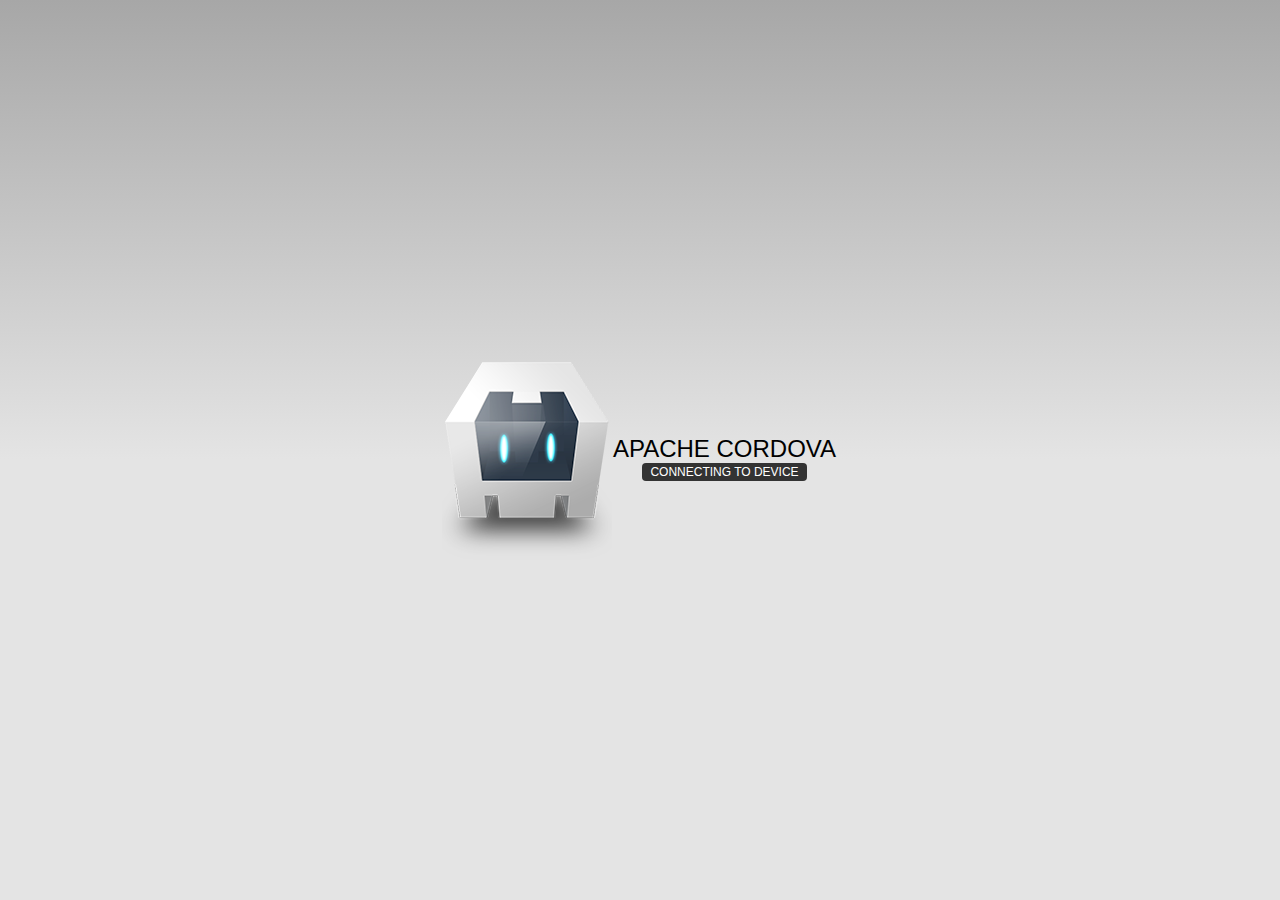
==== app/www/index.html @ 59ec20fa "First commit" ====
<!DOCTYPE html>
<!--
    Licensed to the Apache Software Foundation (ASF) under one
    or more contributor license agreements.  See the NOTICE file
    distributed with this work for additional information
    regarding copyright ownership.  The ASF licenses this file
    to you under the Apache License, Version 2.0 (the
    "License"); you may not use this file except in compliance
    with the License.  You may obtain a copy of the License at

    http://www.apache.org/licenses/LICENSE-2.0

    Unless required by applicable law or agreed to in writing,
    software distributed under the License is distributed on an
    "AS IS" BASIS, WITHOUT WARRANTIES OR CONDITIONS OF ANY
     KIND, either express or implied.  See the License for the
    specific language governing permissions and limitations
    under the License.
-->
<html>
    <head>
        <meta charset="utf-8" />
        <meta name="format-detection" content="telephone=no" />
        <meta name="msapplication-tap-highlight" content="no" />
        <!-- WARNING: for iOS 7, remove the width=device-width and height=device-height attributes. See https://issues.apache.org/jira/browse/CB-4323 -->
        <meta name="viewport" content="user-scalable=no, initial-scale=1, maximum-scale=1, minimum-scale=1, width=device-width, height=device-height, target-densitydpi=device-dpi" />
        <link rel="stylesheet" type="text/css" href="css/index.css" />
        <title>Hello World</title>
    </head>
    <body>
        <div class="app">
            <h1>Apache Cordova</h1>
            <div id="deviceready" class="blink">
                <p class="event listening">Connecting to Device</p>
                <p class="event received">Device is Ready</p>
            </div>
        </div>
        <script type="text/javascript" src="cordova.js"></script>
        <script type="text/javascript" src="js/index.js"></script>
    </body>
</html>
---- app/www/css/index.css ----
/*
 * Licensed to the Apache Software Foundation (ASF) under one
 * or more contributor license agreements.  See the NOTICE file
 * distributed with this work for additional information
 * regarding copyright ownership.  The ASF licenses this file
 * to you under the Apache License, Version 2.0 (the
 * "License"); you may not use this file except in compliance
 * with the License.  You may obtain a copy of the License at
 *
 * http://www.apache.org/licenses/LICENSE-2.0
 *
 * Unless required by applicable law or agreed to in writing,
 * software distributed under the License is distributed on an
 * "AS IS" BASIS, WITHOUT WARRANTIES OR CONDITIONS OF ANY
 * KIND, either express or implied.  See the License for the
 * specific language governing permissions and limitations
 * under the License.
 */
* {
    -webkit-tap-highlight-color: rgba(0,0,0,0); /* make transparent link selection, adjust last value opacity 0 to 1.0 */
}

body {
    -webkit-touch-callout: none;                /* prevent callout to copy image, etc when tap to hold */
    -webkit-text-size-adjust: none;             /* prevent webkit from resizing text to fit */
    -webkit-user-select: none;                  /* prevent copy paste, to allow, change 'none' to 'text' */
    background-color:#E4E4E4;
    background-image:linear-gradient(top, #A7A7A7 0%, #E4E4E4 51%);
    background-image:-webkit-linear-gradient(top, #A7A7A7 0%, #E4E4E4 51%);
    background-image:-ms-linear-gradient(top, #A7A7A7 0%, #E4E4E4 51%);
    background-image:-webkit-gradient(
        linear,
        left top,
        left bottom,
        color-stop(0, #A7A7A7),
        color-stop(0.51, #E4E4E4)
    );
    background-attachment:fixed;
    font-family:'HelveticaNeue-Light', 'HelveticaNeue', Helvetica, Arial, sans-serif;
    font-size:12px;
    height:100%;
    margin:0px;
    padding:0px;
    text-transform:uppercase;
    width:100%;
}

/* Portrait layout (default) */
.app {
    background:url(../img/logo.png) no-repeat center top; /* 170px x 200px */
    position:absolute;             /* position in the center of the screen */
    left:50%;
    top:50%;
    height:50px;                   /* text area height */
    width:225px;                   /* text area width */
    text-align:center;
    padding:180px 0px 0px 0px;     /* image height is 200px (bottom 20px are overlapped with text) */
    margin:-115px 0px 0px -112px;  /* offset vertical: half of image height and text area height */
                                   /* offset horizontal: half of text area width */
}

/* Landscape layout (with min-width) */
@media screen and (min-aspect-ratio: 1/1) and (min-width:400px) {
    .app {
        background-position:left center;
        padding:75px 0px 75px 170px;  /* padding-top + padding-bottom + text area = image height */
        margin:-90px 0px 0px -198px;  /* offset vertical: half of image height */
                                      /* offset horizontal: half of image width and text area width */
    }
}

h1 {
    font-size:24px;
    font-weight:normal;
    margin:0px;
    overflow:visible;
    padding:0px;
    text-align:center;
}

.event {
    border-radius:4px;
    -webkit-border-radius:4px;
    color:#FFFFFF;
    font-size:12px;
    margin:0px 30px;
    padding:2px 0px;
}

.event.listening {
    background-color:#333333;
    display:block;
}

.event.received {
    background-color:#4B946A;
    display:none;
}

@keyframes fade {
    from { opacity: 1.0; }
    50% { opacity: 0.4; }
    to { opacity: 1.0; }
}
 
@-webkit-keyframes fade {
    from { opacity: 1.0; }
    50% { opacity: 0.4; }
    to { opacity: 1.0; }
}
 
.blink {
    animation:fade 3000ms infinite;
    -webkit-animation:fade 3000ms infinite;
}
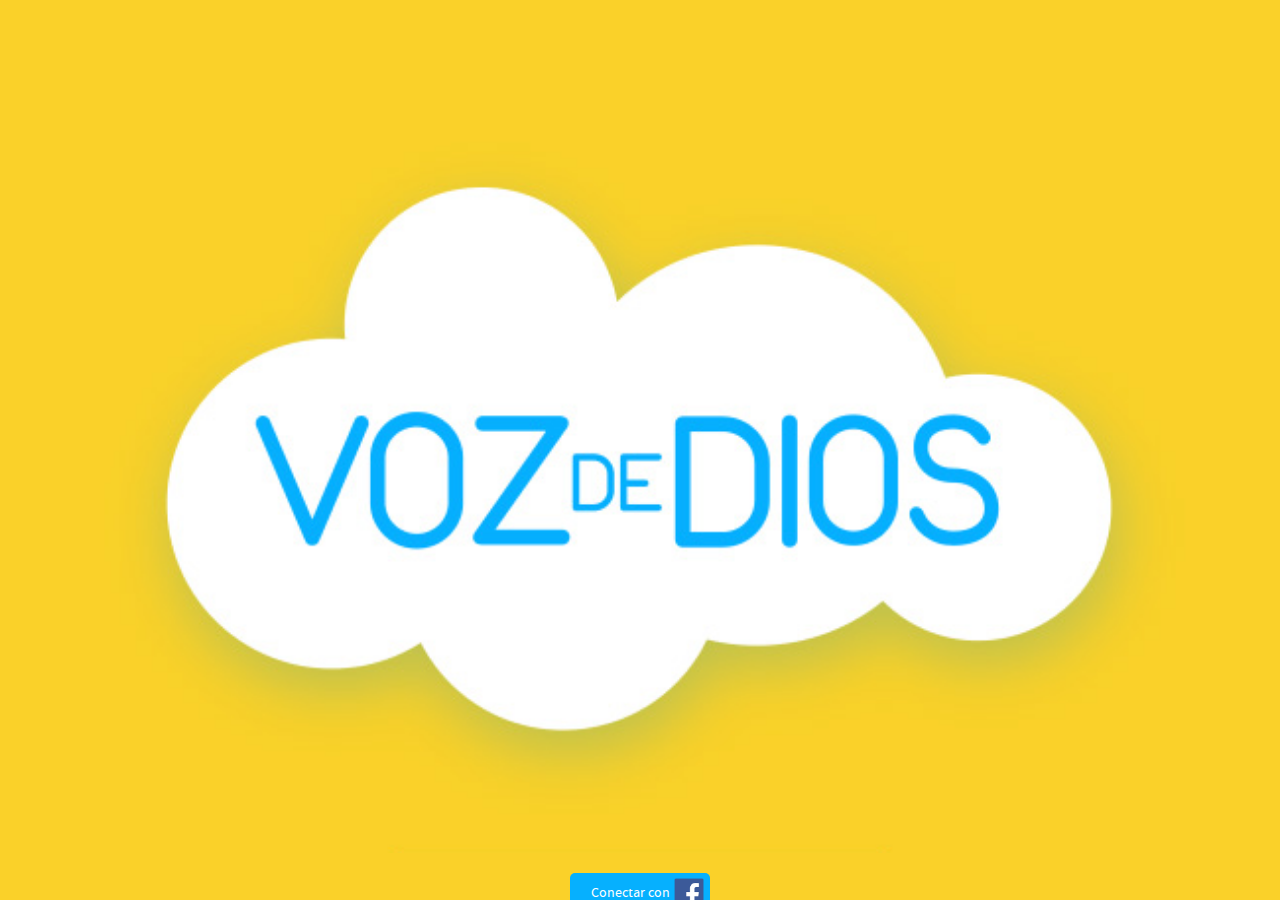
==== commit 60c6b6b9: "Version 1.2 ios flurry y altaweb2" ====
--- a/app/www/index.html
+++ b/app/www/index.html
@@ -1,41 +1,524 @@
 <!DOCTYPE html>
-<!--
-    Licensed to the Apache Software Foundation (ASF) under one
-    or more contributor license agreements.  See the NOTICE file
-    distributed with this work for additional information
-    regarding copyright ownership.  The ASF licenses this file
-    to you under the Apache License, Version 2.0 (the
-    "License"); you may not use this file except in compliance
-    with the License.  You may obtain a copy of the License at
-
-    http://www.apache.org/licenses/LICENSE-2.0
-
-    Unless required by applicable law or agreed to in writing,
-    software distributed under the License is distributed on an
-    "AS IS" BASIS, WITHOUT WARRANTIES OR CONDITIONS OF ANY
-     KIND, either express or implied.  See the License for the
-    specific language governing permissions and limitations
-    under the License.
--->
 <html>
     <head>
         <meta charset="utf-8" />
         <meta name="format-detection" content="telephone=no" />
         <meta name="msapplication-tap-highlight" content="no" />
-        <!-- WARNING: for iOS 7, remove the width=device-width and height=device-height attributes. See https://issues.apache.org/jira/browse/CB-4323 -->
-        <meta name="viewport" content="user-scalable=no, initial-scale=1, maximum-scale=1, minimum-scale=1, width=device-width, height=device-height, target-densitydpi=device-dpi" />
+        <meta name="viewport" content="user-scalable=no, initial-scale=1, maximum-scale=1, minimum-scale=1, width=device-width,  target-densitydpi=medium-dpi" />
+        <link rel="stylesheet" href="http://maxcdn.bootstrapcdn.com/bootstrap/3.3.6/css/bootstrap.min.css">
+		<link rel="stylesheet" type="text/css" href="css/cropper.css" />
         <link rel="stylesheet" type="text/css" href="css/index.css" />
-        <title>Hello World</title>
+        <title>La Voz de Dios</title>
     </head>
-    <body>
-        <div class="app">
-            <h1>Apache Cordova</h1>
-            <div id="deviceready" class="blink">
-                <p class="event listening">Connecting to Device</p>
-                <p class="event received">Device is Ready</p>
+    <body id="body">
+        <div id="fb-root"></div>
+        
+        <screen id="screen_timeline" class="">
+        	<screen_title>
+        		<img src="img/icon.png" height="40px" style="position: absolute; top: 5px; left: 5px;"/>
+            	Muro
+            	<button id="b2" class="screen_write_button" onclick="screen_write.show();"></button> <!-- show_screen('#screen-write') -->
+                <button class="config_button" onclick="screen_config.show();">≡</button>
+            </screen_title>
+            <wrapper id="wrap">
+            	
+            </wrapper>
+            <nfeed style='display:none;' onclick="refresh_from_nfeed();">¡Hay nuevas entradas!</nfeed>
+        </screen>
+        
+        <screen id="screen_trivia"   class="hidden">
+        	<screen_title>
+        		<img src="img/icon.png" height="40px" style="position: absolute; top: 5px; left: 5px;"/>
+            	Trivia bíblica
+                <button class="config_button" onclick="screen_config.show();">≡</button>
+            </screen_title>
+            <wrapper>
+	            
+            </wrapper>
+        </screen>
+        
+        <screen id="screen_promos" class="hidden">
+        	<screen_title>
+        		<img src="img/icon.png" height="40px" style="position: absolute; top: 5px; left: 5px;"/>
+            	Promociones
+                <button class="config_button" onclick="screen_config.show();">≡</button>
+            </screen_title>
+            <div style="position: absolute; width: 100%; top: 50px; bottom: 0px; left: 0px; overflow-y: scroll; overflow-x: hidden;">
+	            <wrapper id="wrapper_promos">
+		            <scroller>
+	                </scroller>
+	            </wrapper>	            	            
             </div>
+        </screen>
+        
+        <!-- LAS QUE NO ESTA FIJAS -->
+        
+        <screen id="screen_single"   class="no_normal righted">
+        	<screen_title onclick="screen_single.hide();"> 
+        		<button class="close_window">&larr;</button>           	
+            </screen_title>
+            <wrapper>
+            </wrapper>
+            <comment_control>
+                <textarea class="input_comment" data-id="" id="commenttxt" placeholder="Haz tap y escribe un comentario"></textarea>
+                <button class="button_send_comment" onclick="send_comment(this);">Publicar</button>
+                <div class="clear"></div>
+            </comment_control>
+        </screen>
+        
+        <screen id="screen_config"   class="no_normal lefted">
+        	<screen_title>
+            	Menú
+            </screen_title>
+            <wrapper>
+                <h4>Cuenta</h4>
+                <!-- 
+                <button class="" onclick="show_perfil(true,user_data.ID);">Mi perfil</button>
+                <button class="" onclick="scroll_suscripcion = true; show_perfil(true,user_data.ID);">Convertirme en miembro premier</button>
+                <button class="" onclick="show_screen('#screen_timeline'); screen_config.hide();">Vamos al muro</button>-->
+                <button class="logout" onclick="fb_logout()">Cerrar sesión</button>
+                <h4>Social</h4>
+                <button class="" onclick="invite();window.plugins.flurry.logEventWithParameters('Invitar Amigos',{estado:user_estado,desde:'Menu'},function(){},function(){});">Invitar amigos</button>
+                <button class="" onclick="show_friends_search();">Buscar amigos en Voz de Dios</button>
+                <h4>Soporte</h4>
+                <button class="" onclick="screen_ayuda.show();">Ayuda</button>
+                <button class="" onclick="screen_reglamento.show();">Reglamento</button>
+                <button class="" onclick="show_info('tribus');">Tribus y misiones</button>
+            </wrapper>
+            <air onclick="screen_config.hide();"></air>
+        </screen>
+        
+        <!-- SECCION DE AYUDA -->
+        <screen id="screen_ayuda"   class="no_normal downed">
+            <screen_title>
+                <button class="close_window" onclick="screen_ayuda.hide()">x</button>
+                AYUDA
+                
+            </screen_title>
+            <wrapper>
+                <button class="" style='background-color:white;' onclick="screen_faqs.show();">PREGUNTAS FRECUENTES</button>
+                <button class="" style='background-color:white;' onclick="screen_fallas.show();">REPORTAR FALLAS<br>Informar sobre un problema</button>
+                <button class="" style='background-color:white;'onclick="screen_sugerencias.show();">SUGERENCIAS<br>Tu opinión es valiosa para nosotros</button>
+                <button class="" style='background-color:white;' onclick="screen_acercade.show();">ACERCA DE</button>
+            </wrapper>
+        </screen>
+        <screen id="screen_falla"   class="no_normal righted">
+            <screen_title>
+                <button class="close_window" onclick="screen_fallas.hide()">x</button>
+                REPORTAR FALLA
+                
+            </screen_title>
+            <wrapper >
+                <div style='text-align:center;'><p style='margin-top:50px;'>Reporta tu falla para brindarte un mejor servicio</p></div>
+                <div id='div_form_falla'>
+                    <div id='form_falla' >
+                        <div id='opciones_fallas'>
+                            <p style='margin-left:10px;'>Elige la categoría más adecuada</p>
+                            <div id='div_radio_falla'><div id='div_texto_falla'>La aplicación no me permite ingresar</div><input type="radio" name="falla" value="1" ></div>
+                                <br>
+                            <div id='div_radio_falla'><div id='div_texto_falla'>La aplicación no actualiza correctamente</div><input type="radio" name="falla" value="2"></div>
+                                <br>
+                            <div id='div_radio_falla'><div id='div_texto_falla'>La aplicación no funciona en el teléfono</div><input type="radio" name="falla" value="3"></div>
+                                <br>
+                            <div id='div_radio_falla'><div id='div_texto_falla'>La aplicación se traba</div><input type="radio" name='falla' value="4"></div>
+                                <br>
+                            <div id='div_radio_falla'><div id='div_texto_falla'>La aplicación se cierra inesperadamente</div><input type="radio" name="falla" value="5"></div>
+                        </div>
+                        <div id='clear'></div>
+                        <textarea id='textarea_form_falla' form='#form_falla' rows='5' maxlength='500' placeholder='Detalla tu comentario'></textarea>
+                        <br>
+                        <button id='enviar_falla' class='publish' >Enviar</button>
+                        <div id='clear'></div>
+                    </div>
+                </div>
+            </wrapper>
+        </screen>
+        
+        <screen id="screen_sugerencia"   class="no_normal righted">
+            <screen_title>
+                <button class="close_window" onclick="screen_sugerencias.hide()">x</button>
+                ENVIAR SUGERENCIA
+                
+            </screen_title>
+            <wrapper>
+                <div style='text-align:center;'><p style='margin-top:50px;'>Tu opinión es valiosa para nosotros, envíanos un mensaje.</p></div>
+                <div id='div_form_sugerencia'>
+                    <div id='form_sugerencia' >
+                        
+                        <textarea id='textarea_form_sugerencia' form='#form_sugerencia' rows='5' maxlength='500' placeholder='Detalla tu comentario'></textarea>
+                        <br>
+                        <button id='enviar_sugerencia' class='publish'>Enviar</button>
+                    </div>
+                </div>
+            </wrapper>
+        </screen>
+        <screen id="screen_acercade"   class="no_normal righted">
+            <screen_title>
+                <button class="close_window" onclick="screen_acercade.hide()">x</button>
+                ACERCA DE
+                
+            </screen_title>
+            <wrapper>
+                <div id='div_acercade'>
+                    <p>Aplicación para creyentes que permite compartir con otros miembros de la comunidad, estrechar el vínculo con Dios al disfrutar de la mejor selección de contenido digital para reforzar la fe, fomentar el amor al prójimo y  la reflexión sobre la palabra y mejorar el conocimiento de la biblia.</p>
+                    <p>Versión 1.1</p>
+                    <p>info@vozdedios.mobi</p>
+                </div>
+            </wrapper>
+        </screen>
+        <!-- /SECCION DE AYUDA/ -->
+        
+        <screen id="screen_perfil"   class="hidden"> <!--  no_normal downed -->
+        	<screen_title>
+            	<!--  <button class="close_window" onclick="screen_perfil.hide()">x</button>
+            	-->
+            	
+            	<img src="img/icon.png" height="40px" style="position: absolute; top: 5px; left: 5px;"/>
+            	PERFIL
+                <button class="config_button" onclick="screen_config.show();">≡</button>
+            </screen_title>
+            <wrapper>
+            	
+            </wrapper>
+        </screen>
+        
+        <screen id="screen_grupos" class="no_normal downed">
+        	<screen_title>
+            </screen_title>
+            <search_control>
+            	<input type="search" data-type="local" id="search_grupos" placeholder="Buscar grupos" style="padding-left: 5px;"/>
+            </search_control>
+            <wrapper>
+            </wrapper>
+        </screen>
+        
+        <screen id="screen_single_grupo"   class="no_normal righted">
+        	<screen_title>
+            	<button class="close_window" onclick="screen_single_grupo.hide()">x</button>
+            </screen_title>
+            <wrapper>
+            	
+            </wrapper>
+        </screen>
+        
+        <screen id="screen_perfil_ext"   class="no_normal righted">
+        	<screen_title>
+            	<button class="close_window" onclick="screen_perfil_ext.hide()">x</button>
+            </screen_title>
+            <wrapper>
+            	
+            </wrapper>
+        </screen>
+        
+        <screen id="screen_write"    class="no_normal downed">
+        	<screen_title>      
+        		<button class="close_window" onclick="screen_write.hide();">x</button>      	
+                <button class="publish" onclick="publish()">Publicar</button>
+            </screen_title>
+            <wrapper>
+            	<p class="instruc_publish">Comparte una petición de oración</p>
+                <select class="" id="motivador" style="margin-bottom: 10px;">
+                    <option disabled selected value="">Motivo de tu oración</option>
+                    <option value="0">Salud</option>
+                    <option value="1">Salvación</option>
+                    <option value="2">Fortaleza</option>
+                    <option value="3">Sabiduría</option>
+                    <option value="4">Relación Matrimonial</option>
+                    <option value="5">La Familia</option>
+                    <option value="6">Situación económica</option>
+                    <option value="7">Agradecimiento</option>
+                </select>
+                <select class="none" id="nombre_oracion" style="margin-bottom: 10px;">
+                </select>
+                <hr class="instruc_publish">
+                <p class="instruc_publish">Comparte un pensamiento, foto o video</p>
+                <input type="text" id="post_title" placeholder="Titulo de tu publicación" />
+                <textarea id="post_content" placeholder="¿Qué deseas publicar?"></textarea>
+                <br>
+                <br>
+                <img height="50px;" src="img/icon-photo.png" class="button_publish" onclick="get_photo()" />
+                <img height="50px;" src="img/icon-video.png"  class="button_publish" onclick="get_video()" style="margin-right: 10px !important;"/>
+                <div class="clear"></div>
+            </wrapper>
+        </screen>
+        
+        <screen id="screen_consuelo" class="no_normal downed">
+        	<screen_title>
+                Cápsula de Fe
+                <button class="close_window" onclick="show_consuelo(false)">x</button>
+            </screen_title>
+            <wrapper>
+            </wrapper>
+        </screen>
+        
+        <screen id="screen_login" class="">
+        	<wrapper>
+                <div class="logo">
+                	<img src="img/logo-login.png" width="100%" />
+                </div>
+                <br>
+                <button id="button_facebook_connect" class="explicito" onclick="fb_login();">Conectar con</button>
+                <br>
+                <input data-id="user_login" type="email" id="user_login" placeholder="Correo electrónico" value=""/>
+                <input data-id="user_pass" type="password" id="user_pass" placeholder="Contraseña" value="" style="margin-top: 5px;"/>
+                <button id="button_login" class="explicito" onclick="login_normal();" style="margin-top: 10px;">Entrar</button>
+                <button id="button_registro" class="explicito" onclick="screen_registro.show();" style="margin-top: 10px;">Registrarse</button>
+                <div class="clear"></div>
+                <br>
+                <p style="text-align: center;" onclick="get_lost_password()">Recuperar Contraseña</p>				
+                <br>
+            </wrapper>
+        </screen>
+        
+        <screen id="screen_registro" class="no_normal downed">
+        	<screen_title>
+            	<button class="close_window" onclick="screen_registro.hide()">x</button>
+                Registro
+            </screen_title>
+            <wrapper>
+            	
+                <div class="logo"></div>
+                <br>
+                <select id="new_user_country">
+                	<option value="default" disabled selected>Elija un País</option>
+					<option value="Guatemala">Guatemala</option>
+					<option value="El Salvador">El Salvador</option>
+					<option value="Honduras">Honduras</option>
+					<option value="Nicaragua">Nicaragua</option>
+					<option value="Costa Rica">Costa Rica</option>
+					<option value="Republica Dominicana">Republica Dominicana</option>
+				</select> 
+                
+                <br>
+                <select id="genero_register">
+                	<option value="default" disabled selected>Género</option>
+                	<option value="male">Masculino</option>
+                	<option value="female">Femenino</option>
+                </select>
+                
+                <br>
+				<input data-id="new_user_login" type="email" id="new_user_login" placeholder="correo electrónico" value=""/>
+                <br>
+				<input data-id="new_user_name" type="text" id="new_user_name" placeholder="Nombre a mostrar en app" value=""/>
+                <br>
+				<input id='datePicker' type='text' readonly placeholder='Elija su fecha de nacimiento' onclick='datePicker.show(options, onSuccessDate, onErrorDate);'>
+				<br>
+                <input data-id="new_user_pass" type="password" id="new_user_pass" placeholder="contraseña" value=""/>
+                <br>
+                <button id="button_register" class="explicito" onclick="register();">Registrar</button>
+                <br>
+                <br>
+            </wrapper>
+        </screen>
+        
+        <screen id="screen_terms" class="no_normal downed">
+        	<screen_title  onclick="screen_terms.hide();">SUSCRIPCIÓN
+        	<button class="close_window">x</button>
+        	</screen_title>
+            <wrapper>
+            	
+            </wrapper>
+            <button id="button_terms_cancel" style="width: 100% !important;" onclick="screen_terms.hide();">Cerrar</button>
+        </screen>
+        
+        <screen id="screen_reglamento" class="no_normal downed">
+            <screen_title>
+            	<button class="close_window" onclick="screen_reglamento.hide();">x</button>
+                REGLAMENTO
+            </screen_title>
+            <wrapper>
+            	<h2>PRINCIPIOS Y VALORES DE LA COMUNIDAD VOZ DE DIOS </h2>
+                <p>Como miembro de VOZ DE DIOS debes siempre mantener en tu interacción con esta aplicación y con otros miembros una conducta apegada a los principios y valores de esta comunidad cristiana, por lo que tu actuar estará siempre vigilado por todos los miembros de la comunidad y por VOZ DE DIOS.</p>
+                <p>Si algún miembro de la comunidad detecta que has compartido contenido indeseado podrá denunciarlo e indicar las razones de su denuncia.  VOZ DE DIOS  revisará el contenido denunciado, y si a su juicio, considera que el contenido incumple con uno o varios de los principios y valores de la comunidad dará de baja el contenido.</p>
+                <p>Principios y Valores de la Comunidad VOZ DE DIOS:</p>
+                <p>1.	No facilitarás ni fomentarás el incumplimiento de estos principios y valores.</p>
+                <p>2.	No proporcionarás información personal falsa en Voz de Dios, ni crearás una cuenta para otras personas sin su autorización.</p>
+                <p>3.	No crearás más de una cuenta personal en Voz de Dios.</p>
+                <p>4.	Si inhabilitamos tu cuenta, no crearás otra sin nuestro permiso.</p>
+                <p>5.	Mantendrás tu información de contacto exacta y actualizada.</p>
+                <p>6.	No promoverás debates religiosos y cuestionarás la fe cristiana</p>
+                <p>7.	No insultarás o atacarás a las personas por su religión, sexo o grupo étnico</p>
+                <p>8.	No realizarás ninguna publicación relacionada a promover la compra y venta de algún bien o servicio.</p>
+                <p>9.	No subirás virus ni código malicioso de ningún tipo.</p>
+                <p>10.	No molestarás, intimidarás ni acosarás a ningún usuario.</p>
+                <p>11.	No publicarás contenido que contenga lenguaje obsceno, que incite al odio, resulte intimidatorio, sea pornográfico, incite a la violencia o contenga violencia gráfica.</p>
+                <p>12.	No publicarás  ningún contenido relacionado al consumo de alcohol, drogas, uso de armas o citas amorosas.</p>
+                <p>13.	No utilizarás Voz de Dios para actos ilícitos, engañosos, malintencionados o discriminatorios.</p>
+                <p>14.	No realizarás ninguna acción que pudiera inhabilitar, sobrecargar o afectar al funcionamiento correcto de VOZ DE DIOS o su aspecto, como un ataque de denegación de servicio o la alteración de la presentación de páginas u otras funciones de VOZ DE DIOS.</p>
+                <p>Voz de Dios investigará aquellas cuentas de usuario que reincidan en comportamientos que atenten contra estos principios y valores y podrá eliminar dichas cuentas de inmediato sin notificación alguna.</p>
+            </wrapper>
+        </screen>
+        
+        <screen id="screen_faqs" class="no_normal downed">
+        	<screen_title>
+            	<button class="close_window" onclick="screen_faqs.hide();">x</button>
+                FAQ
+            </screen_title>
+            <wrapper>
+			<h2 style='font-weight:bolder!important;'>¿Qué es la VOZ DE DIOS?</h2>
+			<p>VOZ DE DIOS es el club móvil que integra a la comunidad internacional de creyentes en DIOS.  </p>
+			<p>VOZ DE DIOS facilita que sus miembros puedan interactuar, compartir y disfrutar de la mejor selección de contenido digital cristiano para ampliar su conocimiento sobre DIOS, la biblia y reforzar su FE cada día.  </p>
+			<p>Los miembros de VOZ DE DIOS pueden tener contacto con el club y la comunidad desde su celular, tableta o computadora, y pueden enriquecer su experiencia al interactuar con los diversos canales de comunicación del club: SMS, WAP, WEB, APP, FACEBOOK, TWITTER, INSTAGRAM, YOUTUBE.</p>
+			<h2 style='font-weight:bolder!important;'>¿Cómo puedo formar parte del Club?</h2>
+			<p>Al haberte descargado esta aplicación y registrarte en ella, ya te has unido a la comunidad móvil de creyentes en DIOS, por lo que puedes acceder a contenido cristiano enriquecedor cada día, participar con tus COMENTARIOS, ME GUSTAS o COMPARTIR contenido con tus contactos y amigos. </p>
+			<p>Si deseas participar de las promociones de VOZ DE DIOS y obtener acceso a los beneficios exclusivos, debes convertirte en Miembro Premier del Club.  </p>
+			<p>Convertirte en MIEMBRO PREMIER es muy fácil, sólo debes hacer CLICK en “SI VAMOS” o en “CONTINUAR” en las notificaciones que te invitan a convertirte en MIEMBRO PREMIER o desde MI PERFIL y luego tendrás que seleccionar tu operador de telefonía, ingresar tu número celular y hacer CLICK en los botones “CONTINUAR”. Finalmente te pediremos completar el proceso ingresando el número de PIN que te llegará por mensaje de texto a tu celular.  </p>
+			<p>Los beneficios exclusivos de convertirte en MIEMBRO PREMIER son:</p>
+			<p>•	Construir una petición de oración para:</p>
+			<p>o	compartirla en el MURO con de la comunidad VOZ DE DIOS para que otros miembros se sumen a ella haciendo CLICK en la imagen palmas rezando, la comenten o la compartan en sus redes sociales para conseguir más apoyo</p>
+			<p>o	compartirla en tus redes sociales</p>
+			<p>•	Descargar a tu celular música cristiana e inspiradoras imágenes de fe.</p>
+			<p>•	Participar en todas las promociones vigentes en el país al que pertenece tu número celular</p>
+			<p>Para seguir a VOZ DE DIOS y en FACEBOOK, TWITTER, INSTAGRAM o YOUTUBE, sólo debes darle “seguir” a la página o la marca.  Si deseas interactuar con el club u otros seguidores envía un Mensaje por Facebook o responde a las publicaciones con un comentario. </p>
+			<h2 style='font-weight:bolder!important;'>¿Cuánto me cuesta suscribirme al Club?</h2>
+			<p>El costo de suscribirte al Club para convertirte en MIEMBRO PREMIER en esta aplicación es de:</p>
+			<p>Para Claro Guatemala: Semanal Q28.00 IVA Incluido</p>
+			<p>Para Claro El Salvador: Semanal $3.00 ISV Incluido</p>
+			<p>Para Claro Honduras: Semanal L.72.80 IVA Incluido</p>
+			<p>Para Claro Nicaragua: Semanal $3.00 Imp. Incluidos</p>
+			<p>Para Claro Costa Rica: Semanal C.1,900 IVA Incluido</p>
+			<h2 style='font-weight:bolder!important;'>¿Puedo acceder a la aplicación de VOZ DE DIOS también desde mi computadora o tableta?</h2>
+			<p>En este momento puedes acceder a la aplicación VOZ DE DIOS únicamente desde tu celular, próximamente estaremos habilitando el acceso a esta aplicación para tabletas y computadoras y compartiremos instrucciones de cómo hacerlo.</p>
+			<h2 id='dejar_premier_h2' style='font-weight:bolder!important;'>¿Qué tengo que hacer para dejar de ser MIEMBRO PREMIER y utilizar únicamente las funcionalidades gratuitas de esta aplicación?</h2>
+			<p>Para dejar de ser un Miembro Premier en esta aplicación sólo debes ejecutar las siguientes instrucciones desde tu celular:</p>
+			<p>Si tu celular es CLARO Guatemala - envía mensaje de texto con la palabra SALIR DIOS al 7050 </p>
+			<p>Si tu celular es CLARO El Salvador - envía mensaje de texto con la palabra SALIR CIELO al 7050 </p>
+			<p>Si tu celular es CLARO Honduras - envía mensaje de texto con la palabra SALIR BIBLIA al 7050</p>
+			<p>Si tu celular es CLARO Nicaragua – envía mensaje de texto con la palabra SALIR DIOS al 7050</p>
+			<p>Si tu celular es CLARO Costa Rica –envía mensaje de texto con la palabra SALIR DIOS al 7050</p>
+			<p>Luego de ejecutar cualquiera de estas acciones, recibirás una notificación que te indicará que ya no eres Miembro Premier y posterior a recibir esta notificación, ya no se ejecutará ningún cobro a tu número celular.</p>
+			<p>Al dejar de ser Miembro Premier podrás seguir accediendo a contenido cristiano enriquecedor cada día, participar con comentarios, ME GUSTAS o compartir contenido con tus contactos y amigos, pero te recordamos que perderás derecho a:</p>
+			<p>•	Construir una petición de oración y compartirla para que tus seguidores se sumen a ella dándole ME GUSTA, la comenten o la compartan en sus redes sociales para conseguir más apoyo </p>
+			<p>•	Descargar a tu celular música cristiana e inspiradoras imágenes de fe.</p>
+			<p>•	Participar en todas las promociones vigentes en el país al que pertenece tu número celular</p>
+           
+            </wrapper>
+        </screen>
+        
+        <screen id="screen_varios" class="no_normal downed">
+        	<screen_title>
+            	<button class="close_window" onclick="screen_varios.hide();">x</button>
+            </screen_title>
+            <search_control>
+            	<input type="search" data-type="local" id="search_people" placeholder="Buscar personas" style="padding-left: 5px;"/>
+            </search_control>
+            <wrapper>
+            </wrapper>
+        </screen>
+        
+        <screen id="screen_info" class="no_normal uped">
+        	<screen_title>
+            	<button class="close_window" onclick="screen_info.hide();">x</button>
+            </screen_title>
+            <wrapper id="wrapper_info">
+	            <scroller>
+                </scroller>
+            </wrapper>            
+        </screen>
+        
+        <footer>
+        	<table>
+            	<tr>
+                	<td><button id="b0" class="button_footer selected" onclick="show_screen('#screen_timeline');">Muro</button></td>
+                    <td><button id="b1" class="button_footer" onclick="show_screen('#screen_trivia');">Trivia</button></td>
+                    <td><button id="b9" class="button_footer" onclick="show_screen('#screen_perfil');">Mi Perfil</button></td> <!-- show_write(true) -->
+                    <td><button id="b3" class="button_footer" onclick="show_screen('#screen_promos');">Promos</button></td>
+                    <td><button id="b4" class="button_footer" onclick="show_my_grupos();">Tribus</button></td>
+                </tr>
+            </table>
+        </footer>
+        
+               <!-- Modal -->
+		<div id="myModal" class="modal fade" role="dialog">
+		  <div class="modal-dialog" style="margin-top:30%;">
+		
+		    <!-- Modal content-->
+		    <div class="modal-content">
+		      <div class="modal-header">
+		        <button type="button" class="close" data-dismiss="modal" onclick='cancel_report();'>&times;</button>
+		        <h4 class="modal-title">Denuncia este contenido</h4>
+		      </div>
+		      <div class="modal-body">
+		      	<form id='denuncia_opciones' style="margin-bottom:10px;">
+			      	<p>¿Por qué estas denunciando esté contenido?</p>
+			        <input type='radio' name="denun" value="1">Es inapropiado<br>
+			        <input type='radio' name="denun" value="2">Genera Polémica<br>
+			        <input type='radio' name="denun" value="3">Es irrelevante
+		        </form>
+		        <form style='display:none;margin-bottom:10px;' id='form_inapropiado'>
+			      	<p>¿Podrías detallar la naturaleza de tu denuncia?</p>
+			        <input type='radio' name="inap" value="Es pornografico">Es pornográfico<br>
+			        <input type='radio' name="inap" value="Lenguaje obsceno">Lenguaje obsceno<br>
+			        <input type='radio' name="inap" value="Es discriminatorio o sarcastico">Es discriminatorio o sarcástico<br>
+			        <input type='radio' name="inap" value="Promueve drogas y/o armas">Promueve drogas y/o armas<br>
+		        </form>
+		        <form style='display:none;margin-bottom:10px;' id='form_polemica'>
+			      	<p>¿Podrías detallar la naturaleza de tu denuncia?</p>
+			        <input type='radio' name="pol" value="Atenta contra principios y valores">Atenta contra principios y valores<br>
+			        <input type='radio' name="pol" value="Promueve debates religiosos">Promueve debates políticos/religiosos<br>
+			        <input type='radio' name="pol" value="Cuestiona la fe cristiana">Cuestiona la cristiana<br>
+			        <input type='radio' name="pol" value="Ataca a una religion, sexo o etnia">Ataca a una religión, sexo o etnia
+		        </form>
+		        <form style='display:none;margin-bottom:10px;' id='form_irrelevante'>
+			      	<p>¿Podrías detallar la naturaleza de tu denuncia?</p>
+			        <input type='radio' name="irrel" value="No contribuye a la comunidad cristiana">No contribuye a la comunidad cristiana<br>
+			        <input type='radio' name="irrel" value="Contenido humoristico absurdo">Contenido humorístico absurdo<br>
+			        <input type='radio' name="irrel" value="Promueve venta de otros servicios">Promueve venta de otros servicios
+		        </form>
+		        <div id="report_messages"></div>
+		      </div>
+		      
+		      
+		      <div class="modal-footer">
+		      	<button id="continuar_report" type="button" class="btn btn-default" onclick="id_type_report();">Continuar</button>
+		      	<button id="send_report" style="display:none;" type="button" class="btn btn-default" onclick="send_report();">Enviar</button>
+		      	<button id="return_report" style="display:none;" type="button" class="btn btn-default" onclick="return_report();">Regresar</button>
+		        <button type="button" class="btn btn-default" data-dismiss="modal" onclick="clean_report();" >Cancelar</button>
+		      </div>
+		    </div>
+		
+		  </div>
+		</div>
+				<!-- End Modal -->
+        
+        <!-- cordova -->
+        <script type="text/javascript" src="cordova.js"></script>
+        <script type="text/javascript" src="js/lib/softkeyboard.js"></script>
+        
+        <!-- jquery -->
+        <script type="text/javascript" src="js/lib/jquery.js"></script>
+        <script type="text/javascript" src="js/lib/fastclick.js"></script>
+        <script type="text/javascript" src="js/lib/iscroll.js"></script>
+		<script type="text/javascript" src="js/lib/datepicker.js"></script>
+		<script type="text/javascript" src="js/lib/cropper.js"></script>
+        <script src="http://maxcdn.bootstrapcdn.com/bootstrap/3.3.6/js/bootstrap.min.js"></script>
+        <!-- facebbok -->
+        <script type="text/javascript" src="cdv-plugin-fb-connect.js"></script>
+        <script type="text/javascript" src="facebook-js-sdk.js"></script>
+        
+        <!-- controller -->
+        <script type="text/javascript" src="js/lib/apn.js"></script>
+        <script type="text/javascript" src="js/lvd.js"></script>
+        
+		
+
+        <!--  
+        <script type="text/javascript" src="js/fb.js"></script>
+        <script type="text/javascript" src="js/timeline.js"></script>
+        <script type="text/javascript" src="js/single.js"></script>
+        <script type="text/javascript" src="js/publish.js"></script>
+        <script type="text/javascript" src="js/trivias.js"></script>
+        <script type="text/javascript" src="js/profile.js"></script>
+        <script type="text/javascript" src="js/contactos.js"></script>
+        <script type="text/javascript" src="js/grupos.js"></script>
+        <script type="text/javascript" src="js/anuncios.js"></script>
+        <script type="text/javascript" src="js/controller.js"></script>
+        <script type="text/javascript" src="js/lib/apn.js"></script>
+        <script type="text/javascript" src="js/index.js"></script>
+        <script type="text/javascript" src="js/ayuda.js"></script>
+        <script type="text/javascript" src="js/altas-web.js"></script>
+        -->
+        <div style="display: none;" id="noti_script">        	
         </div>
-        <script type="text/javascript" src="cordova.js"></script>
-        <script type="text/javascript" src="js/index.js"></script>
     </body>
 </html>
--- a/app/www/css/index.css
+++ b/app/www/css/index.css
@@ -16,100 +16,1583 @@
  * specific language governing permissions and limitations
  * under the License.
  */
+
+@font-face {
+    font-family: 'source_sans_probold';
+    src: url('../fonts/sourcesanspro-bold-webfont.eot');
+    src: url('../fonts/sourcesanspro-bold-webfont.eot?#iefix') format('embedded-opentype'),
+         url('../fonts/sourcesanspro-bold-webfont.woff2') format('woff2'),
+         url('../fonts/sourcesanspro-bold-webfont.woff') format('woff'),
+         url('../fonts/sourcesanspro-bold-webfont.ttf') format('truetype'),
+         url('../fonts/sourcesanspro-bold-webfont.svg#source_sans_probold') format('svg');
+    font-weight: normal;
+    font-style: normal;
+
+}
+
+
+
+
+@font-face {
+    font-family: 'source_sans_prolight';
+    src: url('../fonts/sourcesanspro-light-webfont.eot');
+    src: url('../fonts/sourcesanspro-light-webfont.eot?#iefix') format('embedded-opentype'),
+         url('../fonts/sourcesanspro-light-webfont.woff2') format('woff2'),
+         url('../fonts/sourcesanspro-light-webfont.woff') format('woff'),
+         url('../fonts/sourcesanspro-light-webfont.ttf') format('truetype'),
+         url('../fonts/sourcesanspro-light-webfont.svg#source_sans_prolight') format('svg');
+    font-weight: normal;
+    font-style: normal;
+
+}
+
+
+
+
+@font-face {
+    font-family: 'source_sans_proregular';
+    src: url('../fonts/sourcesanspro-regular-webfont.eot');
+    src: url('../fonts/sourcesanspro-regular-webfont.eot?#iefix') format('embedded-opentype'),
+         url('../fonts/sourcesanspro-regular-webfont.woff2') format('woff2'),
+         url('../fonts/sourcesanspro-regular-webfont.woff') format('woff'),
+         url('../fonts/sourcesanspro-regular-webfont.ttf') format('truetype'),
+         url('../fonts/sourcesanspro-regular-webfont.svg#source_sans_proregular') format('svg');
+    font-weight: normal;
+    font-style: normal;
+
+}
+
+
+
 * {
     -webkit-tap-highlight-color: rgba(0,0,0,0); /* make transparent link selection, adjust last value opacity 0 to 1.0 */
-}
+    box-sizing: border-box !important;
+    font-size: 14px;
+    font-family: 'source_sans_proregular';
+}
+
+*:focus{
+	-webkit-tap-highlight-color: rgba(0,0,0,0); /* make transparent link selection, adjust last value opacity 0 to 1.0 */
+}
+
+.clear-advance , .clear {
+    clear: both;
+    display: block;
+    height: 0;
+    overflow: hidden;
+    visibility: hidden;
+    width: 0;
+    line-height: 0;
+    font-size: 0px;
+    margin: 0 0 0 0;
+}
+
 
 body {
     -webkit-touch-callout: none;                /* prevent callout to copy image, etc when tap to hold */
     -webkit-text-size-adjust: none;             /* prevent webkit from resizing text to fit */
     -webkit-user-select: none;                  /* prevent copy paste, to allow, change 'none' to 'text' */
-    background-color:#E4E4E4;
-    background-image:linear-gradient(top, #A7A7A7 0%, #E4E4E4 51%);
-    background-image:-webkit-linear-gradient(top, #A7A7A7 0%, #E4E4E4 51%);
-    background-image:-ms-linear-gradient(top, #A7A7A7 0%, #E4E4E4 51%);
-    background-image:-webkit-gradient(
-        linear,
-        left top,
-        left bottom,
-        color-stop(0, #A7A7A7),
-        color-stop(0.51, #E4E4E4)
-    );
-    background-attachment:fixed;
-    font-family:'HelveticaNeue-Light', 'HelveticaNeue', Helvetica, Arial, sans-serif;
-    font-size:12px;
+    background-color:white;
+    font-family: 'source_sans_proregular';
     height:100%;
     margin:0px;
     padding:0px;
-    text-transform:uppercase;
     width:100%;
 }
 
-/* Portrait layout (default) */
-.app {
-    background:url(../img/logo.png) no-repeat center top; /* 170px x 200px */
-    position:absolute;             /* position in the center of the screen */
-    left:50%;
-    top:50%;
-    height:50px;                   /* text area height */
-    width:225px;                   /* text area width */
-    text-align:center;
-    padding:180px 0px 0px 0px;     /* image height is 200px (bottom 20px are overlapped with text) */
-    margin:-115px 0px 0px -112px;  /* offset vertical: half of image height and text area height */
-                                   /* offset horizontal: half of text area width */
-}
-
-/* Landscape layout (with min-width) */
-@media screen and (min-aspect-ratio: 1/1) and (min-width:400px) {
-    .app {
-        background-position:left center;
-        padding:75px 0px 75px 170px;  /* padding-top + padding-bottom + text area = image height */
-        margin:-90px 0px 0px -198px;  /* offset vertical: half of image height */
-                                      /* offset horizontal: half of image width and text area width */
+.hidden{
+	visibility: hidden;
+    overflow: hidden;
+    left: -100%;
+}
+
+.none{
+	display: none !important;
+}
+
+button{
+	-webkit-appearance: none;
+    outline: none;
+    border: none;
+}
+
+button:active{
+	opacity: 0.3;
+}
+
+button.explicito{
+	width: 165px;
+    height: 40px;
+    border: 3px solid #ccc;
+    display: block;
+    margin: 0 auto;
+    background-color: white;
+    color: #333;
+}
+
+button.implicito{
+	width: 145px;
+    height: 25px;
+    border: none;
+    display: block;
+    margin: 0 auto;
+    background-color: white;
+    color: #333;
+}
+
+select{
+    width: 100%;
+    height: 40px;
+    border-radius: 5px;
+    -webkit-appearance: none;
+    padding-left: 5px;
+    padding-right: 5px;
+    background-color: white;
+    border: none;
+}
+
+#tel{
+	padding-right: 5px;
+    padding-left: 5px;
+	-webkit-appearance: none;
+    width: 100%;
+    height: 40px;
+    border-radius: 0;
+}
+
+input{
+	width: 90%;
+    height: 45px;
+    border: 1px solid #ccc;
+    display: block;
+    margin: 0 auto;
+    padding-left: 45px;
+}
+h2 {font-size: 1.2em!important;}
+/*partes del app*/
+
+header{
+	display: block;
+	position: fixed;
+    height: 20px;
+    width: 100%;
+    top: 0;
+    left: 0;
+    right: 0;
+    z-index: 20;
+    background-color: #fad129;
+}
+
+footer{
+	display: block;
+	position: fixed;
+    height: 50px;
+    width: 100%;
+    bottom: 0;
+    left: 0;
+    right: 0;
+    z-index: 20;
+    background-color: #babfc2;
+}
+
+footer table{
+	width: 100%;
+    height: 50px;
+}
+
+footer table tr{
+	width: 100%;
+    height: 50px;
+}
+
+footer table td{
+	width: 20%;
+    height: 50px;
+    vertical-align: bottom;
+    padding: 0;
+}
+
+footer table td .button_footer{
+	background-size: auto 100px;
+    background-color: transparent;
+    background-position: center -10px;
+    background-repeat: no-repeat;
+    overflow: hidden;
+    height: 50px;
+    
+    color: #00adff;
+    font-size: 12px;
+    line-height: 77px
+}
+
+footer table td .button_footer.selected{
+	background-position: center -60px;
+    color:#fae27e;
+}
+
+footer table td .button_footer:active{
+	background-color: transparent !important;
+}
+
+footer table td:nth-child(1) .button_footer{
+	background-image: url('../img/footer/icon-muro.png');
+}
+footer table td:nth-child(2) .button_footer{
+	background-image: url('../img/footer/icon-trivia.png');
+}
+footer table td:nth-child(3) .button_footer{
+	background-image: url('../img/footer/icon-perfil-lvd.png');
+}
+footer table td:nth-child(4) .button_footer{
+	background-image: url('../img/footer/icon-promos.png');
+}
+footer table td:nth-child(5) .button_footer{
+	background-image: url('../img/footer/icon-config.png');
+}
+/*
+footer table td:nth-child(3) .button_footer:active,
+footer table td:nth-child(5) .button_footer:active{
+	background-color: transparent !important;
+    background-position: center -50px !important;
+}*/
+
+.button_footer{
+	display: block;
+    margin: 0 auto;
+    border: none;
+    background-color: transparent;
+    outline: none;
+    font-size: 8px;
+    padding: 0;
+    width: 100%;
+    height: 50px !important;
+}
+
+.button_footer:active{
+	background-color: red;
+}
+
+
+screen{
+	display: block;
+	position: fixed;
+    top: 20px;
+    bottom: 0;/*50px;*/
+    width: 100%;
+    left: 0;
+    z-index: 19;
+    overflow: hidden;
+    -webkit-transform: translate3d(0,0,0); /* Safari */
+}
+
+screen_title{
+	position: absolute;
+    top:0;
+    width: 100%;
+    height: 50px;
+    line-height: 50px;
+    background-color: #fad129;
+    text-align: center;
+    font-size: 18px;
+    font-weight: 500;
+    color: #737373;
+    text-transform: uppercase;
+    font-weight: bold;
+    font-family: 'source_sans_probold';
+}
+
+wrapper{
+	position: absolute;
+    top: 50px;
+    width: 100%;
+    bottom: 0px;
+    padding: 10px;
+    background-color:#f4f4f4;
+    overflow: auto;
+    padding-bottom: 20px;
+    -webkit-overflow-scrolling: touch; /*MAKES OVERFLOWN OBJECTS HAVE INERTIA SCROLLING*/
+}
+
+/*las que salen de abajo*/
+/*#screen_perfil */
+#screen_single,
+#screen_config,
+#screen_write,
+#screen_consuelo,
+#screen_login,
+#screen_registro,
+#screen_terms,
+#screen_faqs,
+#screen_reglamento,
+#screen_varios,
+#screen_grupos,
+#screen_single_grupo{
+	z-index: 20;
+    bottom:0;
+    background-color:white;
+    top: 20px;
+    -webkit-transition-duration: 0.3s; /* Safari */
+}
+
+#screen_info{
+	-webkit-transition-duration: 0.3s; /* Safari */
+}
+
+#screen_registro,
+#screen_faqs,
+#screen_reglamento,
+#screen_varios,
+#screen_grupos{
+	z-index: 27 !important;
+    top: 20px;
+}
+#screen_registro wrapper select{
+	width: 90%;
+    height: 45px;
+    border-radius: 0 !important; 
+    border: 1px solid #ccc;
+    display: block;
+    margin: 0 auto;
+    padding-left: 45px;
+    color:#ccc;
+}
+#screen_perfil{
+    z-index: 20 !important;
+}
+#screen_acercade,
+#screen_faqs,
+#screen_falla,
+#screen_sugerencia,
+#screen_reglamento,
+#screen_varios{
+	z-index: 32 !important;
+}
+#screen_perfil_ext{
+    z-index: 33!important;
+}
+#screen_ayuda,
+#screen_single_grupo{
+	z-index: 30 !important;
+    top: 20px;
+}
+/*SECCION DE AYUDA */
+#screen_ayuda wrapper button{
+    width: 100%;
+    height: 40px;
+    border: none;
+    margin-bottom: 5px;
+    text-align: left;
+    padding-left: 10px;
+    background: white url('../img/rarr.png') 90% 10px/10px no-repeat;
+}
+#screen_ayuda wrapper button:active{
+    opacity: 0.3;
+}
+#screen_falla #div_radio_falla{
+    width: 100%;
+    height:6px;
+}
+#screen_falla #div_texto_falla{
+    float:left;
+    width:87%;
+    margin-left:5px;
+}
+#screen_falla wrapper div form div input[type="radio"]{
+    float:left;
+    width: 20px;
+    height: 20px;
+    padding:0!important;
+    margin:2px 0 0 2px!important;
+}
+#screen_falla wrapper div form textarea,
+#screen_sugerencia wrapper div form textarea{
+    margin-top:30px !important;
+    width:100%;
+}
+#screen_falla wrapper div form{
+    
+    height:85%;
+}
+#opciones_fallas{
+    background-color:white;
+    height:60%;
+    border-radius:5px;
+    padding: 1px;
+    
+}
+#screen_falla wrapper #div_form_falla{
+    height:80%;
+}
+#enviar_falla,#enviar_sugerencia{
+    width:45%!important;
+    text-align: -webkit-center;
+}
+.logo{
+	width: 100%;
+    height: auto;
+    display: block;
+    margin: 0 auto;
+}
+
+#screen_faqs wrapper,
+#screen_reglamento wrapper{
+	bottom: 0px !important;
+}
+
+#screen_varios wrapper,
+#screen_grupos wrapper{
+	bottom: 0px !important;
+    top: 90px;
+}
+
+#screen_varios search_control,
+#screen_grupos search_control{
+	height: 40px;
+    width: 100%;
+    position: absolute;
+    top: 50px;
+    left: 0;
+}
+
+#screen_varios search_control input,
+#screen_grupos search_control input{
+	height: 40px;
+    width: 100%;
+    border-radius: 0 !important;
+    border: none;
+}
+
+
+#screen_config wrapper{
+	right: 50px !important;
+    left: 0px;
+    width: auto;
+}
+
+#screen_config screen_title{
+	right: 50px !important;
+    left: 0px;
+    width: auto;
+}
+
+/*Esto me sirve en configuracion, lo que sale del lado derecho.*/
+#screen_config air{
+	position: absolute;
+	right: 0px !important;
+    width: 50px;
+    top: 0;
+    bottom: 0;
+    border-left: 1px solid black;
+
+}
+
+#screen_config{
+	background-color: transparent;
+}
+
+nfeed{
+	position: absolute;
+    right: 20%;
+    left: 20%;
+    top: 70px;
+    height: 30px;
+    border-radius: 15px;
+    text-align: center;
+    line-height: 30px;
+    background-color: #A0D6FC;
+    color: black;
+}
+
+nfeed:active{
+	background-color: #fae27e !important;
+}
+
+
+/*LOGIN*/
+
+#screen_login{
+	z-index: 25;
+    top:0;
+    bottom:0;
+    background-color: #fad129 !important;
+}
+#button_facebook_connect{
+	line-height: 30px;
+    background-image: url('../img/icon-fb.png');
+    background-repeat: no-repeat;
+    background-size: auto 30px;
+    background-position: right center;
+    padding-right: 40px;
+    text-align: right;
+    width: 140px;
+}
+#button_facebook_connect.loading{
+    background: none;
+}
+
+#screen_login wrapper{
+	top: 0px;
+    bottom: 0;
+    background-color: #fad129 !important;
+}
+
+#screen_login button{
+	background-color: #06b0fe;
+    border: none !important;
+    color: white !important;
+    border-radius: 5px;
+}
+
+#user_login{
+	background: url('../img/icon-user.png') no-repeat 0px top white;
+    background-size: auto 100%;
+}
+
+#user_pass{
+	background: url('../img/icon-pass.png') no-repeat 0px top white;
+    background-size: auto 100%;
+    margin-bottom: 20px;
+}
+
+#button_login{
+	float: left;
+    width: 40%;
+    margin-left: 5%;
+}
+
+#button_registro{
+	float: right;
+    width: 40%;
+    margin-right: 5%;
+}
+
+
+#lost_password{
+	text-align: center;
+    font-size: 12px;
+}
+
+#screen_terms{
+	z-index: 21;
+    bottom:0;
+    background-color:white;
+    z-index: 30;
+}
+
+/*TERMINOS Y CONDICIONES*/
+
+#screen_terms wrapper{
+	bottom: 45px !important;
+    background-color:white;
+}
+
+#screen_terms p{
+	text-align: center;
+    line-height: 130%;
+}
+
+#screen_terms #button_terms_accept{
+	position: absolute;
+    height: 45px;
+    width: 50%;
+    bottom: 0;
+    right: 0;
+}
+#screen_terms #button_terms_cancel{
+	position: absolute;
+    height: 45px;
+    left: 0;
+    width: 50%;
+    bottom: 0;
+}
+
+/*SINGLE*/
+#screen_single{
+	bottom: 0px;
+    z-index: 21;
+}
+
+#screen_single wrapper{
+	bottom: 50px;
+    background-color: white;
+}
+
+comments{
+	display: block;
+    width: 100%;
+    height: auto;
+    padding-top: 5px;
+    border-top: 1px solid #ccc;
+}
+
+comment{
+	margin-bottom: 10px;
+    position: relative;
+    border-bottom: 1px solid #ccc;
+}
+
+.remove_comment{
+	position: absolute;
+    width: 30px;
+    height: 30px;
+    top: 0;
+    right: 0;
+    padding: 0;
+    font-size: 15px;
+    text-align: center;
+}
+
+
+comment_control{
+	display: block;
+	position: absolute;
+	bottom: 0;
+    width: 100%;
+    height: 40px;
+    left: 0px;
+    background-color: white;
+}
+
+comment_control textarea{
+	width: 75%;
+    height: 40px;
+    resize: none;
+    border: none;
+    line-height: 40px;
+    padding-left: 5px;
+    padding-right: 5px;
+	outline: none;
+    float: left;
+}
+
+comment_control button{
+	width: 20%;
+    height: 40px;
+    border: none;
+    margin: 0;
+    font-size: 10px;
+    float:right;
+    outline: none;
+    background-color: #00adff;
+    color: white;
+}
+
+comment_control button:active{
+	background-color: white;
+    color: #00adff;
+}
+/*TIMELINE*/
+
+post{
+	width: 100%;
+    display: block;
+    margin: 0 auto;
+    margin-bottom: 10px;
+    border: none;
+    border-radius: 5px;
+    background-color: white;
+    padding-bottom: 5px;
+    position: relative;
+}
+
+.remove_post{
+	position: absolute;
+    width: 30px;
+    height: 30px;
+    top: 0;
+    right: 0;
+    padding: 0;
+    font-size: 15px;
+    text-align: center;
+    color: #ccc;
+}
+
+.user_info{
+	width: 100%;
+    height: 50px;
+    display: block;
+    position: relative;
+}
+
+.user_info .user_img{
+	width: 40px;
+    height: 40px;
+    border: 2px solid #ccc;
+    margin: 5px;
+    float: left;
+}
+
+.user_info .user_display{
+	width: 75%;
+    height: 40px;    
+    margin: 5px;
+    float: left;
+}
+
+.user_info .user_name{
+	margin-top: 3px;
+}
+.user_info .user_post_info{
+	font-size: 10px;
+}
+
+content{
+	display: block;
+	padding: 10px;
+    padding-top: 0px;
+    margin-top: -5px;
+}
+
+.share_control{
+	width: 100%;
+    height: 30px;
+    margin-bottom: 10px;
+}
+
+.share_control button{
+	float: right;
+    width: 40px;
+    height: 30px;
+    margin-right: 10px;
+    outline: none;
+    text-align: center;
+    padding: 0;
+    text-transform: uppercase;
+    text-align: left;
+    background-size: auto 30px;
+    background-repeat: no-repeat;
+    background-position: right center;
+    background-color: white;
+}
+
+.button_like{
+    background-image: url('../img/icon-like-off.png');
+}
+.button_comment{
+    background-image: url('../img/icon-comment.png');
+}
+.button_share{
+    background-image: url('../img/icon-share.png');
+}
+.button_report{
+	background-image: url('../img/alert-icon-off.png');
+    margin-top: 0px;
+    margin-bottom: 0px;
+}
+
+.reported{
+	background-image: url('../img/alert-icon-on.png');
+	color: red !important;
+}
+
+.liked{
+    background-image: url('../img/icon-like-on.png') !important;
+}
+
+.plegaria{
+	background-image: url('../img/icon-pray-off.png') !important;
+}
+
+.plegaria.liked{
+	background-image: url('../img/icon-pray-on.png') !important;
+}
+
+
+#post_post{
+	position: absolute;
+    height: 40px;
+    width: 40px;
+    top:0;
+    left: 0;
+    background: transparent url('../img/icon_write_post.png') no-repeat center center;
+    background-size: 30px 30px !important;
+}
+
+/*CONFIGURACION*/
+/*#screen_perfil*/
+#screen_config{
+	bottom: 0px;
+    z-index: 22;
+}
+
+#screen_config button,
+#screen_perfil wrapper button{
+	width: 100%;
+    height: 40px;
+    border: none;
+    background-color: white;
+    margin-bottom: 5px;
+    text-align: left;
+    padding-left: 10px;
+}
+
+#screen_config button:active,
+#screen_perfil wrapper button:active{
+	background-color: #ccc;
+    color: #333;
+}
+
+#screen_perfil input{
+	width: 100%;
+    height: 40px;
+    border: none;
+    background-color: white;
+    margin-bottom: 5px;
+    text-align: left;
+    padding-left: 10px;
+}
+
+#screen_config h4,
+#screen_perfil h4{
+	display: block;
+    width: 100%;
+    height: 40px;
+    margin: 0px;
+    line-height: 40px;
+}
+
+.text-verde{
+	color: #91ca49;
+    font-family: 'source_sans_probold';
+}
+
+#screen_info{
+	top: 0;
+    bottom: 0;
+    left: 0;
+    right: 0;
+    background-color: rgba(0,0,0,0.9) !important;
+    z-index: 35;
+    width: 100% !important;
+}
+
+#screen_info wrapper{
+	background-color: transparent !important;
+    top: 70px;
+    bottom: 40px;
+    left: 5%;
+    width: 90%;
+    padding: 0 !important;
+    z-index: 40px;
+}
+
+#screen_info screen_title{
+    background-color: transparent !important;
+    border-radius: 40px;
+    color: white;
+    display: block;
+    height: 40px;
+    left: 3px;
+    line-height: 40px;
+    right: auto;
+    top: 10px;
+    width: 40px !important;
+    z-index: 40px;
+}
+
+.lefted{
+	-webkit-transform: translate3d(-120%,0,0) !important; /* Safari */
+    
+}
+
+.righted{
+	-webkit-transform: translate3d(120%,0,0) !important; /* Safari */
+}
+
+.downed{
+	-webkit-transform: translate3d(0,120%,0) !important; /* Safari */
+}
+
+.uped{
+	-webkit-transform: translate3d(0,-120%,0) !important; /* Safari */
+}
+
+.lefted *,
+.righted *,
+.downed *,
+.uped *{
+	pointer-events: none !important;
+}
+
+
+#screen_perfil #table-stats{
+	width: 100%;
+}
+
+#screen_perfil #table-stats tr td{
+	width: 33.33%;
+    height: 40px;
+    vertical-align: middle;
+}
+
+#screen_perfil #table-stats tr td p{
+	text-align: center;
+    line-height: 40px;
+}
+
+#table-stats tr td p{
+    text-align: left;                
+}
+#table-stats tr td:nth-child(odd){
+    width: 30px;
+}
+#table-stats tr td p {
+    font-size: 15px;
+}            
+#table-stats tr td:nth-child(odd) p{
+    text-align: right !important;                                
+}
+
+/*SECCION DE AYUDA */
+#screen_ayuda wrapper button{
+    width: 100%;
+    height: 40px;
+    border: none;
+    margin-bottom: 5px;
+    text-align: left;
+    padding-left: 10px;
+    background: white url('../img/rarr.png') 90% 10px/10px no-repeat;
+}
+#screen_ayuda wrapper button:active{
+    opacity: 0.3;
+}
+#screen_falla #div_radio_falla{
+    width: 100%;
+    height:6px;
+}
+#screen_falla #div_texto_falla{
+    float:left;
+    width:87%;
+    margin-left:5px;
+}
+#screen_falla wrapper div div div input[type="radio"]{
+    float:left;
+    width: 20px;
+    height: 20px;
+    padding:0!important;
+    margin:2px 0 0 2px!important;
+}
+#screen_falla wrapper div div textarea,
+#screen_sugerencia wrapper div div textarea{
+    margin-top:30px !important;
+    width:100%;
+    min-height:96px;
+}
+#form_falla{
+    
+    height:90%;
+    min-height:316px;
+}
+#opciones_fallas{
+    background-color:white;
+    height:50%;
+    border-radius:5px;
+    padding: 1px;
+	min-height:173px;
+}
+#screen_falla wrapper #div_form_falla{
+    height:80%;
+}
+#enviar_falla,#enviar_sugerencia{
+    width:45%!important;
+    text-align: -webkit-center;
+}
+/*TERMINA SECCION AYUDA */
+
+/*SCREEN CONSUELO*/
+#screen_consuelo{
+	bottom: 0px !important;
+    z-index: 21;
+}
+
+/*SCREEN WRITE*/
+
+.close_window{
+	position: absolute;
+    height: 50px;
+    width: 50px;
+    top:0;
+    left: 0;
+   	background-color: transparent;
+    color: #737373;
+    font-size: 25px;
+    padding: 0px;
+    text-align: center;
+    font-weight: bold;
+    line-height: 50px;
+    z-index:50;
+}
+
+.add_grupo{
+	position: absolute;
+    top: 0;
+    right: 0;
+    background-color: transparent;
+    color: #737373;
+    font-size: 14px;
+    padding: 0px;
+    text-align: center;
+    font-weight: bold;
+    text-align: center !important;
+    height: 50px;
+    padding-left: 5px;
+    padding-right: 5px;
+}
+
+.publish{
+	position: absolute;
+    top: 0;
+    right: 0;
+    background-color: transparent;
+    color: white;
+    font-size: 16px;
+    background-color: #00adff;
+    height: 50px;
+}
+.publish:active{
+	background-color: white;
+    color: #00adff;
+}
+
+.config_button{
+	position: absolute;
+    top: 0;
+    right: 0;
+    background-color: transparent;
+    color: #737373;
+    height: 50px;
+    width: 50px;
+    font-size: 40px;
+    overflow: hidden;
+    line-height: 50px;
+    padding: 0;
+    text-align: center;
+}
+.config_button:active{
+	background-color: #fae27e !important;
+    color: #00adff;
+}
+
+.button_publish{
+    float: right;
+    margin-right: 5%;
+}
+
+.button_publish:active{
+	opacity: 0.5;
+}
+input[name="denun"],
+input[name="inap"],
+input[name="pol"],
+input[name="irrel"]{
+	width:12px!important;
+	height:13px!important;
+	float:none!important;
+	display:inline!important;
+	margin:4px 10px 0 !important;
+}
+
+.screen_write_button{
+
+	width: 80px;
+    height: 80px;
+    position: fixed;
+    bottom: 65px;
+    z-index:40;
+    right: 15px;
+    background-color: transparent;
+    background-image: url('../img/footer/icon-publish.png');
+    background-position: center 0px;
+    background-repeat: no-repeat;
+    background-size: auto 100%;
+}
+#screen_write{
+	bottom: 0 !important;
+    z-index: 22;
+}
+
+#screen_write wrapper{
+	bottom: 0 !important;
+}
+
+#screen_write input{
+	width: 100%;
+    padding-left: 5px !important;
+    border: none;
+}
+
+#screen_write textarea{
+	width: 100%;
+	height: 120px;
+    resize: none;
+	margin-top: 10px;
+    border: none;
+}
+
+/*TRIVIA*/
+#screen_trivia h3{
+	font-size: 18px;
+    text-align: center;
+}
+
+.pop{
+    line-height: 30px;
+    display: block;
+    width: 100%;
+    height: 50px;
+    margin-bottom: 20px;
+}
+.pop label{
+    line-height: 50px;
+    float: left;
+    height: 60px;
+    margin-left: 10px;
+    font-size: 14px;
+}            
+input[type="radio"]{
+    width: 50px;
+    height: 50px;
+    float: left;
+}
+
+button.respuesta{
+    background-color: #9adffe;
+    width: 80%;
+    height: 50px;
+    border: 1px solid white;
+    border-radius: 10px;
+    box-shadow: 0px 3px 1px 0px #d9d9d9;
+    display: block;
+    margin: 0 auto;
+	margin-bottom: 10px;
+    
+}
+
+button.respuesta:active{
+	background-color: #9adffe  !important;
+}
+
+
+video{
+	border: 2px solid #ccc;
+    background-color: black;
+}
+
+@-webkit-keyframes shake_anim {
+	0% { -webkit-transform: translate3d(-2px,0,0); }
+	50% { -webkit-transform: translate3d(2px,0,0); }
+	100% { -webkit-transform: translate3d(0,0,0); }
+}
+
+.shake{
+	-webkit-animation-name: shake_anim;
+	-webkit-animation-duration: 100ms;
+	-webkit-animation-iteration-count: 3;
+	-webkit-animation-timing-function: linear;
+}
+
+.breath{
+	-webkit-animation-name: breath_anim;
+	-webkit-animation-duration: 1s;
+	-webkit-animation-iteration-count: 3;
+	-webkit-animation-timing-function: linear;
+}
+
+@-webkit-keyframes breath_anim {
+	50% { -webkit-transform: scale(1.05); }
+	100% { -webkit-transform: scale(1); }
+}
+
+
+/*PROMOS*//*PROMOS*//*PROMOS*//*PROMOS*/
+/*PROMOS*//*PROMOS*//*PROMOS*//*PROMOS*/
+#wrapper_promos{
+	padding: 0 !important;		
+	top: 0px;
+	left: 0;
+	right: 0;	
+}
+
+scroller{
+	position: absolute;
+	z-index: 1;
+    min-width: 100%;
+	box-sizing: border-box;
+}
+
+.slide{
+	box-sizing: border-box !important;
+	float: left;    
+    background: white url('../img/loader.gif') no-repeat center center;
+    position: relative;
+}
+
+.slide img{
+    display: block;
+    margin: 0 auto;
+}
+
+
+.slide_{
+	box-sizing: border-box !important;
+	float: left;
+    height: 100%;
+    height: 100%;
+    background: transparent url('../img/loader.gif') no-repeat center center;
+    position: relative;
+    /* Safari, Opera, and Chrome */
+	display:-webkit-box;
+	-webkit-box-pack:center;
+	-webkit-box-align:center;
+}
+
+.slide_ img{
+    display: block;
+    margin: 0 auto;
+    /*width: 100%;*/
+}
+@media screen and (max-width: 320px) {
+    .slide_ img{
+    display: block;
+    margin: 0 auto;
+    width: 90%;
     }
 }
-
-h1 {
-    font-size:24px;
-    font-weight:normal;
-    margin:0px;
-    overflow:visible;
-    padding:0px;
-    text-align:center;
-}
-
-.event {
-    border-radius:4px;
-    -webkit-border-radius:4px;
-    color:#FFFFFF;
-    font-size:12px;
-    margin:0px 30px;
-    padding:2px 0px;
-}
-
-.event.listening {
-    background-color:#333333;
-    display:block;
-}
-
-.event.received {
-    background-color:#4B946A;
-    display:none;
-}
-
-@keyframes fade {
-    from { opacity: 1.0; }
-    50% { opacity: 0.4; }
-    to { opacity: 1.0; }
-}
- 
-@-webkit-keyframes fade {
-    from { opacity: 1.0; }
-    50% { opacity: 0.4; }
-    to { opacity: 1.0; }
-}
- 
-.blink {
-    animation:fade 3000ms infinite;
-    -webkit-animation:fade 3000ms infinite;
-}
+.loading{
+	background: white url('../img/loader.gif') no-repeat center center !important;
+    background-size: auto 30px !important;
+    background-position: center center;
+    pointer-events: none;
+    color: rgba(0,0,0,0) !important;
+    overflow: hidden;
+    font-size: 1px;
+    padding-left: 10px;
+    padding-right: 10px;
+}
+
+.publish.loading{
+	color: rgba(0,0,0,0) !important;
+    font-size: 14px;
+}
+
+
+/*share control*/
+
+.button_like{
+	
+}
+
+.attach{
+	float: left;
+    margin-left: 5px;
+    margin-top: -50px;
+}
+
+#send_suscription{
+	width: 80%;
+    height: 50px;
+    color: #333;
+    font-size: 16px;
+    background-color: #9adffe !important;
+    height: 50px;
+    display: block;
+    margin: 0 auto;
+    border-radius: 5px;
+    margin-top: 5px;
+    text-align: center !important;
+}
+
+#send_suscription:active{
+	background-color: #fae27e !important;
+    color: #00adff;
+}
+
+.button_share_promo{
+	
+}
+
+.button_share_promo:active{
+	background-color: white;
+    color: #00adff;
+}
+
+.share_promo{
+	width: 80%;
+    height: 40px;
+    color: white;
+    font-size: 16px;
+    background-color: #00adff;
+    color: white;
+    height: 50px;
+    display: block;
+    margin: 0 auto;
+    border-radius: 5px;
+    margin-top: 5px;
+}
+
+.share_promo:active{
+	background-color: #fae27e !important;
+    color: #00adff;
+}
+
+.trivia_timer{
+	background-color: #00aeff;
+    border: 5px solid #8fdbf8;
+    display: block;
+    margin: 0 auto;
+    width: 50px;
+    height: 50px;
+    text-align: center;
+    color: white;
+    border-radius: 50px;
+    font-size: 18px;
+    display:-webkit-box;
+	-webkit-box-pack:center;
+	-webkit-box-align:center;
+}
+
+.breath_1{
+	-webkit-animation-name: breath_anim_1;
+	-webkit-animation-duration: 0.5s;
+	-webkit-animation-iteration-count: 3;
+	-webkit-animation-timing-function: linear;
+}
+
+@-webkit-keyframes breath_anim_1 {
+	25% { border: 1px solid #8fdbf8; }
+	50% { -webkit-transform: scale(1.1); }
+    75% { border: 5px solid #8fdbf8; }
+	100% { -webkit-transform: scale(1); }
+}
+
+/*LISTA DE PERSONAS*/
+
+.persona{
+	width: 100%;
+    height: 50px;
+    display: block;
+    border-bottom: 1px solid #ccc;
+}
+
+.persona .user_img{
+	width: 40px;
+    height: 40px;
+    border: 2px solid #ccc;
+    margin: 5px;
+    float: left;
+}
+
+.persona .user_display{
+	width: 50%;
+    height: 40px;    
+    margin: 5px;
+    float: left;
+}
+
+.persona .user_name{
+	margin-top: 3px;
+    font-weight: bold;
+    font-size: 15px;
+}
+.persona .user_post_info{
+	font-size: 10px;
+}
+
+.persona .button_follow_sq{
+	float: left;
+    width: 30px;
+    height: 30px;
+    margin: 10px;
+    float: right;
+    display: block;
+    color: #333;
+    background-color: transparent;
+    padding: 0;
+    font-size: 20px;
+    text-align: center;
+}
+
+.persona .button_follow_sq:active{
+	background-color: #fae27e !important;
+    color: #00adff;
+}
+
+.half_width{
+	width: 50%;
+}
+.loadmore{
+	margin-top: -100px;
+}
+
+/*ZOOM EN IMAGENES*/
+#screen_zoom{
+	z-index: 40;
+    background-color: rgba(0,0,0,0.9) !important;
+    top: 20px !important;
+    bottom: 0px !important;
+    padding: 0;
+}
+
+#screen_zoom screen_title{
+	background-color: transparent !important;
+}
+
+#img_zoom_wrapper{
+	width: 100%;
+    top: 0px !important;
+    background-color: transparent !important;
+    padding: 0;
+}
+
+#img_zoom_scroller {
+	position: absolute;
+	z-index: 1;
+    padding: 0;
+	-webkit-tap-highlight-color: rgba(0,0,0,0);
+	width: 100%;
+    height: 100%;
+	-webkit-transform: translateZ(0);
+	-webkit-touch-callout: none;
+	-webkit-user-select: none;
+	-webkit-text-size-adjust: none;
+    /* Safari, Opera, and Chrome */
+	display:-webkit-box;
+	-webkit-box-pack:center;
+	-webkit-box-align:center;
+    background-color: transparent !important;
+}
+
+/*GRUPOS GRUPO*/
+.grupo{
+	width: 100%;
+    height: 50px;
+    display: block;
+    border-bottom: 1px solid #ccc;
+}
+
+.grupo .user_img{
+	width: 40px;
+    height: 40px;
+    border: 2px solid #ccc;
+    margin: 5px;
+    float: left;
+}
+
+.grupo .user_display{
+	width: 50%;
+    height: 40px;    
+    margin: 5px;
+    float: left;
+}
+
+.grupo .user_name{
+	margin-top: 3px;
+    font-weight: bold;
+    font-size: 15px;
+}
+.grupo .user_post_info{
+	font-size: 10px;
+}
+
+.grupo .button_follow_sq{
+	float: left;
+    width: 30px;
+    height: 30px;
+    margin: 10px;
+    float: right;
+    display: block;
+    color: #333;
+    background-color: transparent;
+    padding: 0;
+    font-size: 20px;
+    text-align: center;
+}
+
+.grupo .button_follow_sq:active{
+	background-color: #fae27e !important;
+    color: #00adff;
+}
+
+.button_join,
+.button_follow,
+.button_delete_grupo,
+.share_grupo,
+.send_desuscription,
+.send_suscription{
+    background-color: #9adffe;
+    width: 80%;
+    height: 50px;
+    border: 1px solid white;
+    border-radius: 10px;
+    box-shadow: 0px 3px 1px 0px #d9d9d9;
+    display: block;
+    margin: 0 auto;
+	margin-bottom: 10px;
+    margin-top: 5px;
+}
+
+.button_join:active,
+.button_follow:active{
+	background-color: #fae27e !important;
+}
+
+.logros_grupos{
+	width: 100%;
+}
+
+.logros_grupos tr{
+	width: 100%;
+    height: 40px;
+}
+
+.logros_grupos tr td{
+	vertical-align: middle;
+    padding: 3px;
+    height: 40px;
+}
+
+.logros_grupos tr td:nth-child(2){
+	width: 40px;
+    height: 40px;
+}
+
+.logros_grupos tr td img{
+    height: 100%;
+}
+
+.objetivo{
+	width: 70%;
+    margin: 0 auto;
+    display: block;
+    border-radius: 5px;
+    background-color: #ccc;
+    padding-top: 5px;
+    padding-bottom: 5px;
+}
+
+.objetivo p{
+	padding-left: 5px;
+    padding-right: 5px;
+    text-align: center;
+}
+
+.objetivo img{
+	display: block;
+    margin: 0 auto;
+    width: 50%;
+}
+
+#screen_perfil wrapper button{
+    background-color: #9adffe !important;
+    width: 80% !important;
+    height: 50px !important;
+    border: 1px solid white !important;
+    border-radius: 10px !important;
+    box-shadow: 0px 3px 1px 0px #d9d9d9 !important;
+    display: block !important;
+    margin: 0 auto !important;
+	margin-bottom: 10px !important;
+    margin-top: 5px !important;
+}
+
+
